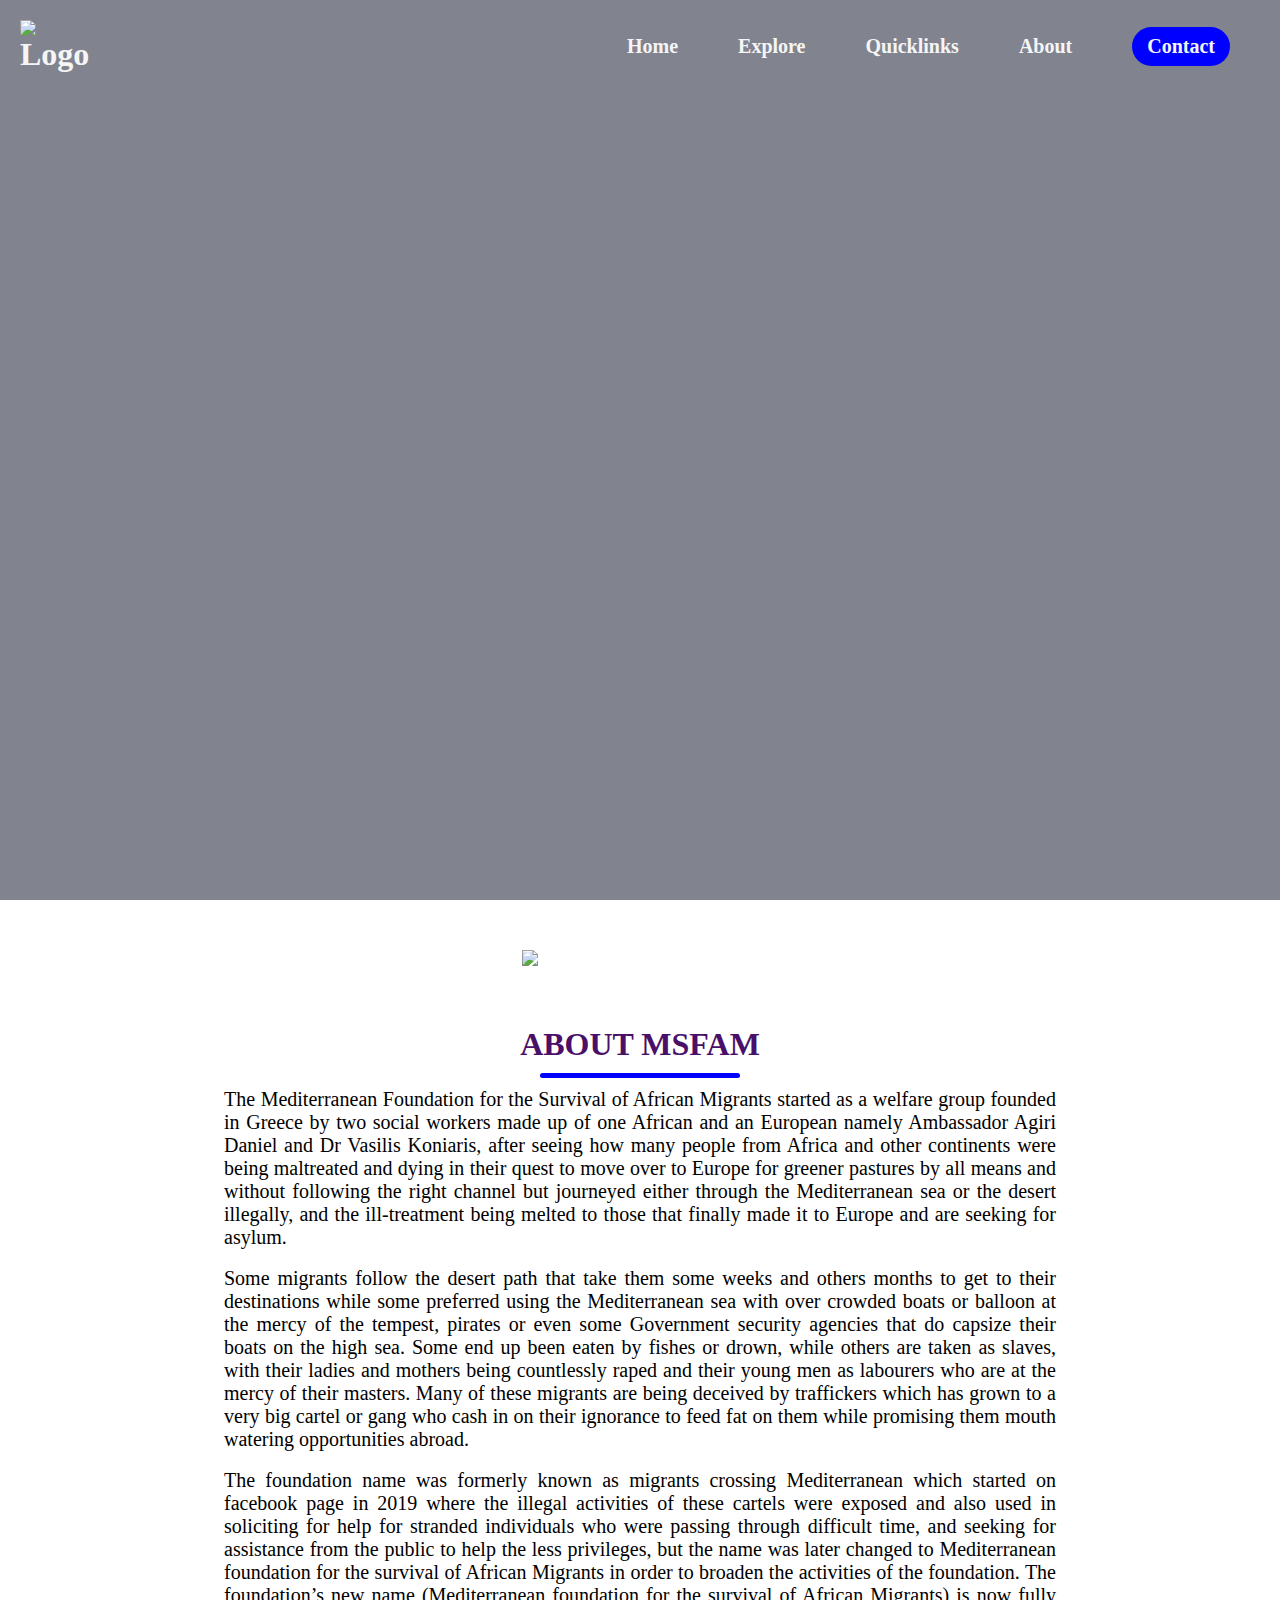
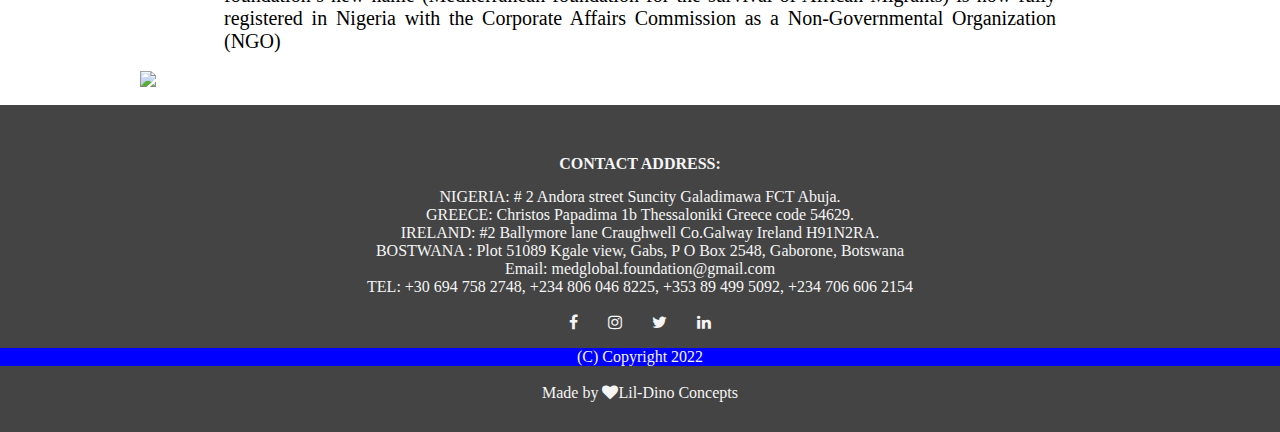
==== about.html @ fb2e7146 "Add files via upload" ====
<!DOCTYPE html>
<html>
<head>
	<meta charset="utf-8">
	<meta http-equiv="X-UA-Compatible" content="IE=edge">
	<meta name="viewport" content="width=device-width, initial-scale=1.0">
	<title>About MFSAM</title>
	<link rel="icon" type="image/ico" href="logo.ico">
	<link rel="stylesheet" href="about.css">
	<link rel="stylesheet" href="https://stackpath.bootstrapcdn.com/font-awesome/4.7.0/css/font-awesome.min.css">
</head>
<body>
	<nav class="navbar">
		<h1 class="logo"><a href="index.html"><img src="images/logo.png" alt="Logo"></a></h1>
		<ul class="nav-links">
			<li><a href="index.html">Home</a></li>
			<li><a href="explore.html">Explore</a></li>
			<li><a href="quicklinks.html">Quicklinks</a></li>
			<li><a href="about.html">About</a></li>
			<li class="ctn"><a href="contact.html"><span>Contact</span></a></li>
		</ul>
		<img src="images/kisspng-computer-icons-hamburger-button-menu-new-menu-5b34724c3cb0f7.1188475115301637882486.png" alt="" class="menu-btn">
	</nav>

	<header>
		<div class="header-content">

		</div>
	</header>

<section>
	<div class="title">
		<div class="images">
			<img src="images/contact1.png">
		</div>
	</div>
</section>

<section class="testimonials">
	<div class="title">
		<h1>ABOUT MSFAM</h1>
		<div class="line"></div>
	</div>
	<p>
The Mediterranean Foundation for the Survival of African Migrants started
as a welfare group founded in Greece by two social workers made up of one
African and an European namely Ambassador Agiri Daniel and Dr Vasilis
Koniaris, after seeing how many people from Africa and other continents
were being maltreated and dying in their quest to move over to Europe for
greener pastures by all means and without following the right channel but
journeyed either through the Mediterranean sea or the desert illegally, and
the ill-treatment being melted to those that finally made it to Europe and are
seeking for asylum. </p>
<br />
<p>Some migrants follow the desert path that take them some weeks and others
months to get to their destinations while some preferred using the
Mediterranean sea with over crowded boats or balloon at the mercy of the
tempest, pirates or even some Government security agencies that do capsize
their boats on the high sea. Some end up been eaten by fishes or drown,
while others are taken as slaves, with their ladies and mothers being
countlessly raped and their young men as labourers who are at the mercy of
their masters. Many of these migrants are being deceived by traffickers
which has grown to a very big cartel or gang who cash in on their ignorance
to feed fat on them while promising them mouth watering opportunities
abroad.</p>
<br />
<p>The foundation name was formerly known as migrants crossing
Mediterranean which started on facebook page in 2019 where the illegal
activities of these cartels were exposed and also used in soliciting for help for
stranded individuals who were passing through difficult time, and seeking
for assistance from the public to help the less privileges, but the name was
later changed to Mediterranean foundation for the survival of African
Migrants in order to broaden the activities of the foundation. The
foundation’s new name (Mediterranean foundation for the survival of
African Migrants) is now fully registered in Nigeria with the Corporate Affairs
Commission as a Non-Governmental Organization (NGO) </p> 
<br />
</section>



























<section>
	<div class="titles">
		<div class="imagess">
			<img src="images/footer.png">
		</div>
	</div>
</section>



<!--Footer -->
<br />
<section class="footer">
	<h4>CONTACT ADDRESS:</h4>
	<p>
NIGERIA: # 2 Andora street Suncity Galadimawa FCT Abuja.<br>
GREECE: Christos Papadima 1b Thessaloniki Greece code 54629.<br>
IRELAND: #2 Ballymore lane Craughwell Co.Galway Ireland H91N2RA.<br>
BOSTWANA : Plot 51089 Kgale view, Gabs, P O Box 2548, Gaborone, Botswana<br>
Email: medglobal.foundation@gmail.com<br>
TEL: +30 694 758 2748, +234 806 046 8225, +353 89 499 5092, +234 706 606 2154</p>
	<div class="icons">
		<i class="fa fa-facebook"></i>
		<i class="fa fa-instagram"></i>
		<i class="fa fa-twitter"></i>
		<i class="fa fa-linkedin"></i>
	</div>
<p style="background-color:Blue"> (C) Copyright 2022</p>
<br />
	<p>Made by <i class="fa fa-heart"></i>Lil-Dino Concepts</p>

</section>



	<script>
		const menuBtn = document.querySelector('.menu-btn')
		const navlinks = document.querySelector('.nav-links')

		menuBtn.addEventListener('click',()=>{
			navlinks.classList.toggle('mobile-menu')
		})
	</script>
</body>
</html>
---- about.css ----
@import url('https: //fonts.googleapis.com/css2?family=poppins');

*{
	margin: 0;
	padding: 0;
	box-sizing:  border-box;
}

img{
	max-width: 70px;
}

a{
	text-decoration: none;
	color: whitesmoke;
	font-weight: Bold;
}
span{
	color: whitesmoke;
}

ul{
	list-style: none;
}

.active{
	color: #fc036b;
	text-decoration: underline;
	font-weight: bold;
}

body , html{
	overflow-x: hidden;
}

.navbar{
	position: absolute;
	top: 0;
	left: 0;
	display: flex;
	width: 100%;
	justify-content: space-between;
	padding: 20px;
	color: #fff;
}

.nav-links{
	display: flex;
	align-items: center;
}

.nav-links li{
	margin: 0 30px;
}
ul li a{
	text-decoration: none;
	color: #whitesmoke;
	font-size: 20px;
	font-weight: Bold;
	transition: 0.4s ease-in-out;
}

ul li a:hover{
	color: Blue;
}

header{
	width: 100vw;
	height: 100vh;
	background-image: linear-gradient(rgba(4,9,30,0.5),rgba(4,9,30,0.5)),url(images/best-about-us-pages.jpg);
	background-position: bottom;
	background-size: cover;
	display: flex;
	align-items: center;
	justify-content: center;
}

.header-content{
	margin-top: 150px;
	margin-bottom: 150px;
	color: whitesmoke;
	text-align: center;
}
.header-content h1{
	font-size: 4vain;
}
.line{
	width: 200px;
	height: 5px;
	background: Blue;
	margin: 10px auto;
	border-radius: 5px;
}
.header-content h2{
	font-size: 7vain;
	margin-top: 30px;
	margin-bottom: 30px;
}
.row{
	margin-top: 5%;
	display: flex;
	justify-content: space-between;
	margin-right: 100px;
	margin-left: 100px;
}
.header-col{
	flex-basis: 31%;
	Background: Blue;
	border-radius: 10px;
	margin-bottom: 5%;
	padding: 20px 12px;
	box-sizing: border-box;
	transition: 0.5s ease;
}
.header-content p{
	font-size: 18px;
}
.ctn{
	padding: 8px 15px;
	background: Blue;
	border-radius: 30px;
	color: whitesmoke;
}
.ctn:hover{
	background-color: Red;
}

.menu-btn{
	position: absolute;
	top: 30px;
	right: 30px;
	width: 70px;
	cursor: pointer;
	display: none;
}



/*-----testimonials-----*/

.testimonials{
	width: 65%;
	margin: auto;
	padding-top: 10px;
	text-align: absolute;
}
.testimonial-col{
	flex-basis: 30%;
	margin-bottom: 5px;
	text-align: left;
	padding: 0px;
	display: flex;
}
.testimonial-col img{
	max-width: 300px;
	margin-left: 5px;
	margin-right: 0px;
	border-radius: 100px;
}
.testimonial-col-text{
	margin-left: 50px;
	margin-top: 90px;
	font-size: 40px;
}
.testimonials p{
	font-size: 20px;
	text-align: justify;
}
.title h1 {
	font-size: 4vain;
	color: #490f69;
	text-align: center;

}

.images{
	padding: 50px;
	display: flex;
	align-items: center;
	justify-content: space-around;
}
.images img{
	min-width: 20%;
}
.title p{
	padding-top: 40px;
	margin: 0px 100px;
	text-align: justify;
	font-size: 20px;
}

.imagess{
	display: flex;
	align-items: center;
	justify-content: space-around;
	background-position: cover;
}
.imagess img{
	min-width: 1000px;
}
.contact{
	width: 100%;
	text-align: center;
	padding: 30px 0;
	color: #000;
}
.contact h4{
	margin-bottom: 15px;
	margin-top: 20px;
	font-weight: 600;
	color: #490f69;
}




/*--Mobile Device----*/
@media only screen and (max-width: 850px){
	.navbar{
	padding: 0px;
	}
	.header-content{
	margin-top: 200px;
	margin-bottom: 150px;
	color: whitesmoke;
	text-align: center;
	}
	.header-content h1{
	font-size: 25px;
	}
	.menu-btn{
		display: block;
	}
	.logo{
		position: absolute;
		top: 30px;
		left: 30px;
	}
	.nav-links{
		flex-direction: column;
		width: 100%;
		height: 100vh;
		justify-content: center;
		background: LightBlue;
		margin-top: -900px;
		transition: all 0.5s ease;
		border-bottom-right-radius: 30%;
	}
	.mobile-menu{
		margin-top: 3px;
	}
	.nav-links li{
		margin: 30px auto;
	}
	.line{
	width: 300px;
	height: 4px;
	background: Blue;
	margin: 10px auto;
	border-radius: 5px;
	}
	.row{
	margin-top: 5%;
	display: flex;
	justify-content: space-between;
	margin-right: 10px;
	margin-left: 10px;
	}
	.testimonial-col img{
	min-width:70%;
	max-height: 300px;
	margin-left: -40px;
	margin-right: 0px;
	}
	.testimonial-col-text{
	margin-left: 35px;
	margin-top: 40px;
	font-size: 10px;
	}
	.imagess{
	display: flex;
	align-items: center;
	justify-content: space-around;
	background-position: cover;
	}
	.imagess img{
	min-width: 500px;
	}
	.title h1 {
	font-size: 4vain;
	color: #490f69;
	text-align: center;

	}
	.images{
	flex-direction: column;
	align-items: center;
	justify-content: space-around;
	padding-top: 10px;
	}
	.images img{
	max-width: 200%;
	padding-top: 10px;
	}
	.footer{
	width: 80%;
	text-align: center;
	padding: 20px 0;
	background-color: #444;
	color: whitesmoke;
	}
	.footer h4{
	margin-bottom: 15px;
	margin-top: 20px;
	font-weight: 500;
	color: whitesmoke;
	}
	.icons .fa{
	 color: whitesmoke;
	 margin: 0 13px;
	 cursor: pointer;
	 padding: 18px 0;
	}
	.fa-heart{
	color: whitesmoke;
	font-size: 20px;
	}
	.footer p{
		font-size: 12px;
	}
	.contact{
	width: 100%;
	text-align: center;
	color: #000;
	}
	.contact h4{
	margin-bottom: 5px;
	margin-top: 0px;
	font-weight: 500;
	color: #490f69;
	}
	.contact p{
		font-size: 12px;
	}
}






/*-------footer-----*/

.footer{
	width: 100%;
	text-align: center;
	padding: 30px 0;
	background-color: #444;
	color: whitesmoke;
}
.footer h4{
	margin-bottom: 15px;
	margin-top: 20px;
	font-weight: 600;
	color: whitesmoke;
}
.icons .fa{
	 color: whitesmoke;
	 margin: 0 13px;
	 cursor: pointer;
	 padding: 18px 0;
}
.fa-heart{
	color: whitesmoke;
	font-size: 20px;
}
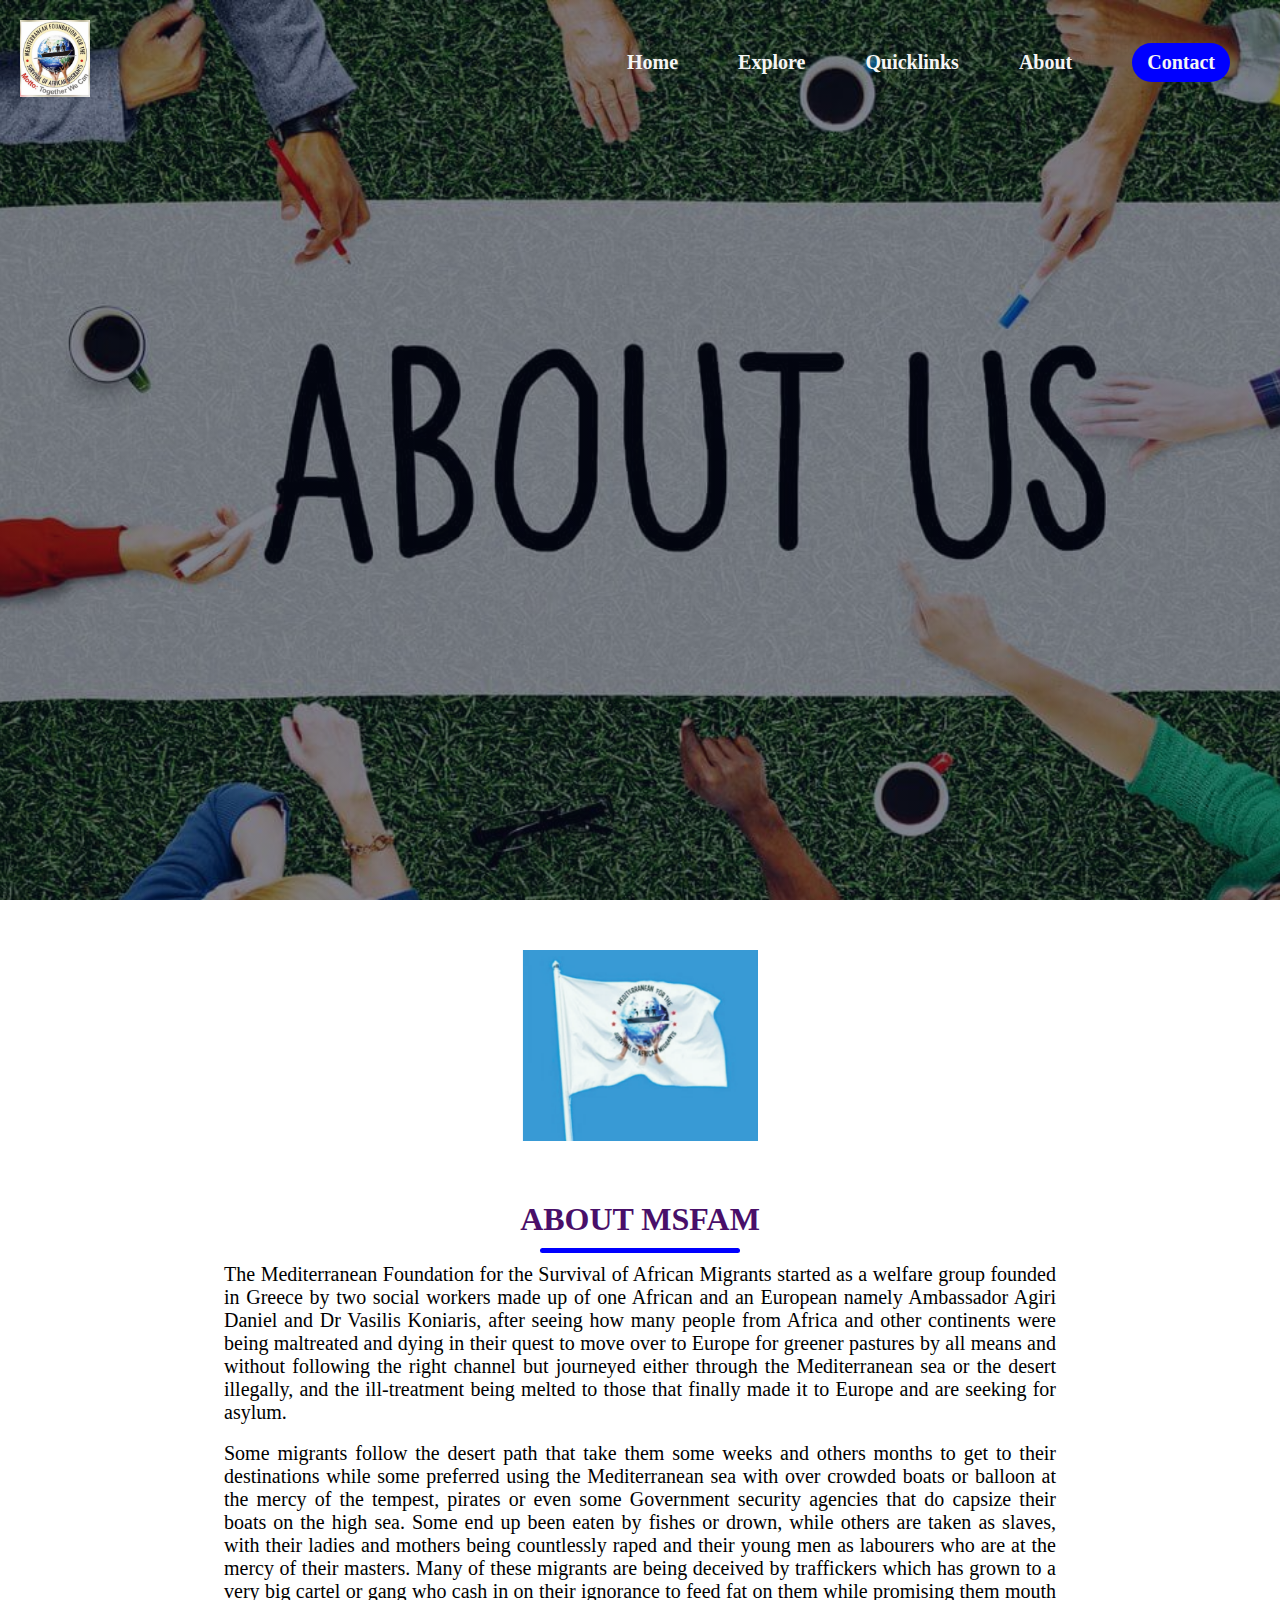
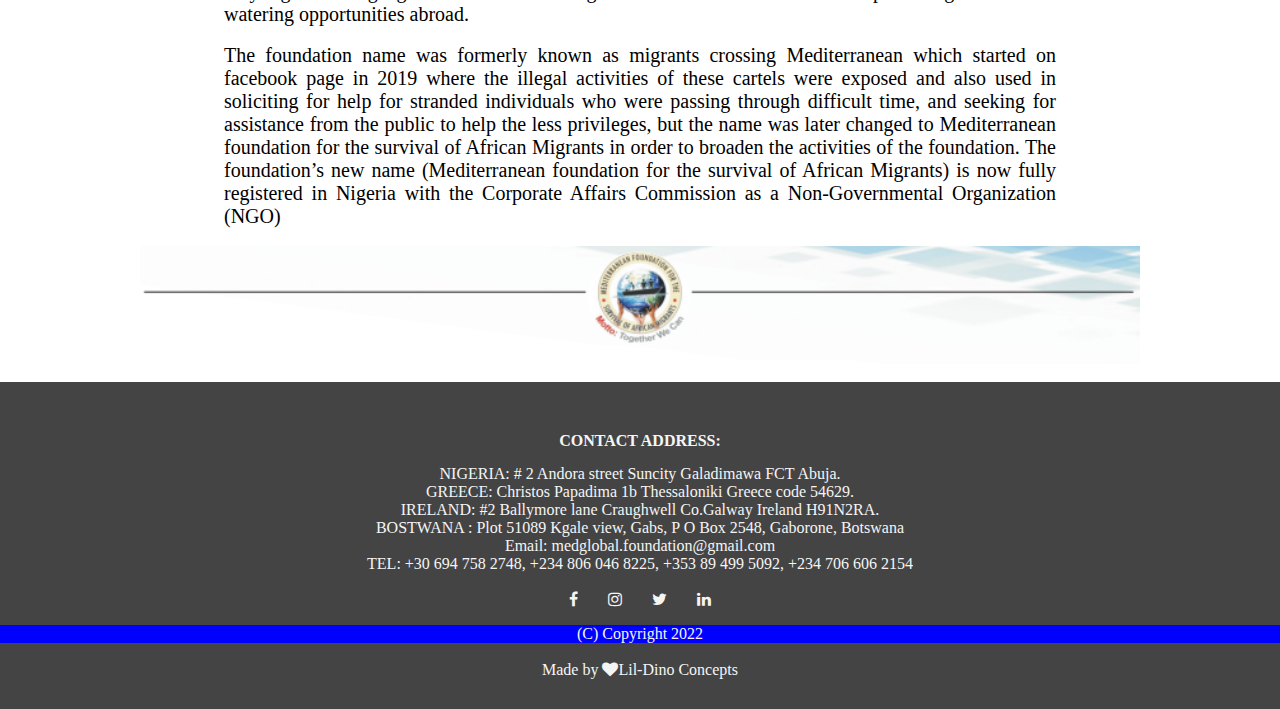
==== commit 6d3c0e54: "Update about.html" ====
--- a/about.html
+++ b/about.html
@@ -31,7 +31,7 @@
 <section>
 	<div class="title">
 		<div class="images">
-			<img src="images/contact1.png">
+			<img src="images/contact1.PNG">
 		</div>
 	</div>
 </section>
@@ -106,7 +106,7 @@
 <section>
 	<div class="titles">
 		<div class="imagess">
-			<img src="images/footer.png">
+			<img src="images/footer.PNG">
 		</div>
 	</div>
 </section>
@@ -147,4 +147,4 @@
 		})
 	</script>
 </body>
-</html>+</html>
